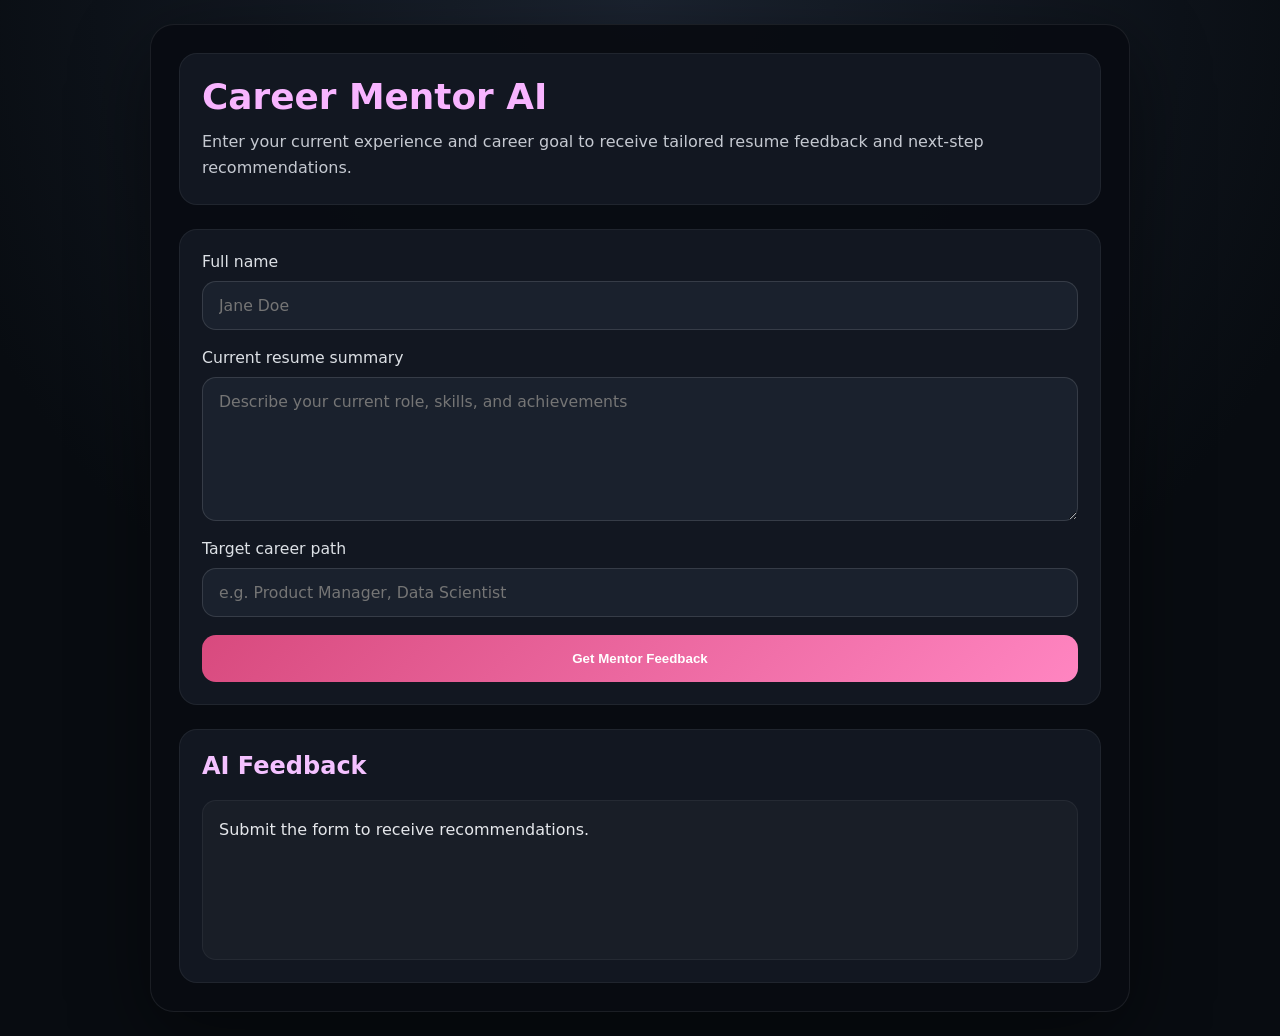
==== frontend/index.html @ a3f98a5e "Folder Structure Built. Initializing the Project." ====
﻿<!DOCTYPE html>
<html lang="en">
<head>
    <meta charset="UTF-8" />
    <meta name="viewport" content="width=device-width, initial-scale=1.0" />
    <title>Career Mentor AI</title>
    <link rel="stylesheet" href="style.css" />
</head>
<body>
    <main class="app-shell">
        <section class="hero-panel">
            <h1>Career Mentor AI</h1>
            <p>Enter your current experience and career goal to receive tailored resume feedback and next-step recommendations.</p>
        </section>

        <section class="form-panel">
            <form id="mentor-form">
                <label>
                    Full name
                    <input type="text" id="name" name="name" placeholder="Jane Doe" required />
                </label>

                <label>
                    Current resume summary
                    <textarea id="resumeText" name="resumeText" rows="6" placeholder="Describe your current role, skills, and achievements" required></textarea>
                </label>

                <label>
                    Target career path
                    <input type="text" id="careerGoal" name="careerGoal" placeholder="e.g. Product Manager, Data Scientist" required />
                </label>

                <button type="submit">Get Mentor Feedback</button>
            </form>
        </section>

        <section class="output-panel">
            <h2>AI Feedback</h2>
            <div id="results">Submit the form to receive recommendations.</div>
        </section>
    </main>

    <script>
        const form = document.getElementById('mentor-form');
        const results = document.getElementById('results');

        form.addEventListener('submit', async (event) => {
            event.preventDefault();
            results.textContent = 'Analyzing your input...';

            const payload = {
                name: document.getElementById('name').value.trim(),
                resumeText: document.getElementById('resumeText').value.trim(),
                careerGoal: document.getElementById('careerGoal').value.trim(),
            };

            try {
                const response = await fetch('../backend/process.php', {
                    method: 'POST',
                    headers: { 'Content-Type': 'application/json' },
                    body: JSON.stringify(payload),
                });

                const data = await response.json();
                if (response.ok && data.success) {
                    results.innerText = data.message;
                } else {
                    results.innerText = data.message || 'Unable to get a response from the server.';
                }
            } catch (error) {
                results.innerText = 'Network error: ' + error.message;
            }
        });
    </script>
</body>
</html>
---- frontend/style.css ----
﻿:root {
    color-scheme: dark;
    font-family: Inter, system-ui, sans-serif;
    background: #080c11;
    color: #f3f3f3;
}

* {
    box-sizing: border-box;
}

body {
    margin: 0;
    min-height: 100vh;
    display: grid;
    place-items: center;
    padding: 24px;
    background: radial-gradient(circle at top, #1b2330 0%, #080c11 60%);
}

.app-shell {
    width: min(100%, 980px);
    display: grid;
    gap: 24px;
    padding: 28px;
    border: 1px solid rgba(255, 255, 255, 0.08);
    border-radius: 24px;
    background: rgba(9, 12, 18, 0.96);
    box-shadow: 0 24px 80px rgba(0, 0, 0, 0.45);
}

.hero-panel,
.form-panel,
.output-panel {
    background: rgba(20, 25, 35, 0.95);
    border: 1px solid rgba(255, 255, 255, 0.06);
    border-radius: 18px;
    padding: 22px;
}

.hero-panel h1 {
    margin: 0 0 12px;
    color: #f8b4ff;
    font-size: clamp(2rem, 2.8vw, 3rem);
}

.hero-panel p {
    margin: 0;
    color: #c5c9d1;
    line-height: 1.65;
}

label {
    display: grid;
    gap: 10px;
    margin-bottom: 18px;
    font-size: 0.98rem;
    color: #dde1e6;
}

input,
textarea {
    width: 100%;
    border: 1px solid rgba(255, 255, 255, 0.12);
    border-radius: 14px;
    padding: 14px 16px;
    background: rgba(28, 35, 46, 0.96);
    color: #f2f2f2;
    font: inherit;
}

textarea {
    resize: vertical;
}

button {
    width: 100%;
    border: none;
    border-radius: 14px;
    background: linear-gradient(135deg, #d84a7e 0%, #ff85c1 100%);
    color: #fff;
    font-weight: 700;
    padding: 16px;
    cursor: pointer;
    transition: transform 0.2s ease, box-shadow 0.2s ease;
}

button:hover {
    transform: translateY(-1px);
    box-shadow: 0 20px 40px rgba(216, 74, 126, 0.28);
}

.output-panel h2 {
    margin-top: 0;
    color: #f4c1ff;
}

#results {
    min-height: 160px;
    white-space: pre-wrap;
    line-height: 1.65;
    color: #e5e7eb;
    padding: 16px;
    background: rgba(255, 255, 255, 0.03);
    border-radius: 14px;
    border: 1px solid rgba(255, 255, 255, 0.05);
}

@media (max-width: 720px) {
    body {
        padding: 14px;
    }
}
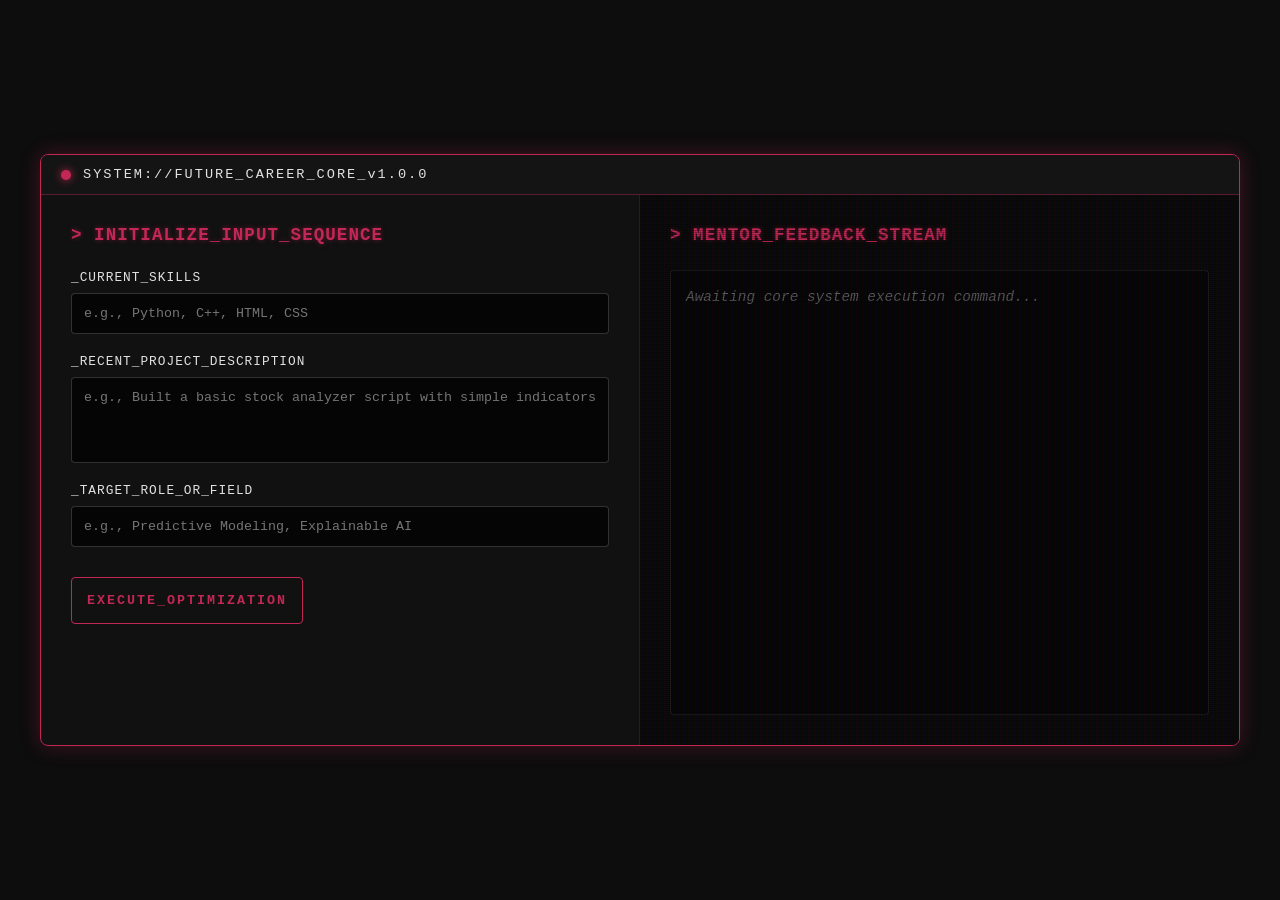
==== commit be58cac6: "Phase 1 of the Project." ====
--- a/frontend/index.html
+++ b/frontend/index.html
@@ -1,76 +1,53 @@
 ﻿<!DOCTYPE html>
 <html lang="en">
 <head>
-    <meta charset="UTF-8" />
-    <meta name="viewport" content="width=device-width, initial-scale=1.0" />
-    <title>Career Mentor AI</title>
-    <link rel="stylesheet" href="style.css" />
+    <meta charset="UTF-8">
+    <meta name="viewport" content="width=device-width, initial-scale=1.0">
+    <title>FutureCareer AI // Terminal</title>
+    <link rel="stylesheet" href="style.css">
 </head>
 <body>
-    <main class="app-shell">
-        <section class="hero-panel">
-            <h1>Career Mentor AI</h1>
-            <p>Enter your current experience and career goal to receive tailored resume feedback and next-step recommendations.</p>
-        </section>
 
-        <section class="form-panel">
-            <form id="mentor-form">
-                <label>
-                    Full name
-                    <input type="text" id="name" name="name" placeholder="Jane Doe" required />
-                </label>
+    <div class="terminal-container">
+        <header class="terminal-header">
+            <div class="status-indicator"></div>
+            <span class="system-title">SYSTEM://FUTURE_CAREER_CORE_v1.0.0</span>
+        </header>
 
-                <label>
-                    Current resume summary
-                    <textarea id="resumeText" name="resumeText" rows="6" placeholder="Describe your current role, skills, and achievements" required></textarea>
-                </label>
+        <main class="terminal-body">
+            
+            <section class="panel input-panel">
+                <h2 class="panel-title">> INITIALIZE_INPUT_SEQUENCE</h2>
+                
+                <form id="mentorForm" action="../backend/process.php" method="POST">
+                    <div class="input-group">
+                        <label for="skills">_CURRENT_SKILLS</label>
+                        <input type="text" id="skills" name="skills" placeholder="e.g., Python, C++, HTML, CSS" required>
+                    </div>
 
-                <label>
-                    Target career path
-                    <input type="text" id="careerGoal" name="careerGoal" placeholder="e.g. Product Manager, Data Scientist" required />
-                </label>
+                    <div class="input-group">
+                        <label for="project">_RECENT_PROJECT_DESCRIPTION</label>
+                        <textarea id="project" name="project" rows="4" placeholder="e.g., Built a basic stock analyzer script with simple indicators" required></textarea>
+                    </div>
 
-                <button type="submit">Get Mentor Feedback</button>
-            </form>
-        </section>
+                    <div class="input-group">
+                        <label for="target">_TARGET_ROLE_OR_FIELD</label>
+                        <input type="text" id="target" name="target" placeholder="e.g., Predictive Modeling, Explainable AI" required>
+                    </div>
 
-        <section class="output-panel">
-            <h2>AI Feedback</h2>
-            <div id="results">Submit the form to receive recommendations.</div>
-        </section>
-    </main>
+                    <button type="submit" class="submit-btn">EXECUTE_OPTIMIZATION</button>
+                </form>
+            </section>
 
-    <script>
-        const form = document.getElementById('mentor-form');
-        const results = document.getElementById('results');
+            <section class="panel output-panel">
+                <h2 class="panel-title">> MENTOR_FEEDBACK_STREAM</h2>
+                <div class="output-screen" id="outputScreen">
+                    <div class="terminal-prompt">Awaiting core system execution command...</div>
+                </div>
+            </section>
 
-        form.addEventListener('submit', async (event) => {
-            event.preventDefault();
-            results.textContent = 'Analyzing your input...';
+        </main>
+    </div>
 
-            const payload = {
-                name: document.getElementById('name').value.trim(),
-                resumeText: document.getElementById('resumeText').value.trim(),
-                careerGoal: document.getElementById('careerGoal').value.trim(),
-            };
-
-            try {
-                const response = await fetch('../backend/process.php', {
-                    method: 'POST',
-                    headers: { 'Content-Type': 'application/json' },
-                    body: JSON.stringify(payload),
-                });
-
-                const data = await response.json();
-                if (response.ok && data.success) {
-                    results.innerText = data.message;
-                } else {
-                    results.innerText = data.message || 'Unable to get a response from the server.';
-                }
-            } catch (error) {
-                results.innerText = 'Network error: ' + error.message;
-            }
-        });
-    </script>
 </body>
-</html>
+</html>
--- a/frontend/style.css
+++ b/frontend/style.css
@@ -1,113 +1,208 @@
-﻿:root {
-    color-scheme: dark;
-    font-family: Inter, system-ui, sans-serif;
-    background: #080c11;
-    color: #f3f3f3;
+﻿/* ==========================================================================
+   1. SYSTEM VARIABLES & RESET
+   ========================================================================== */
+:root {
+    --bg-dark: #0D0D0D;       /* From Palette: Deep Cyber Black */
+    --accent-neon: #C22755;   /* From Palette: Crimson Magenta */
+    --text-primary: #EDEDED;  /* From Palette: High-Contrast Platinum */
+    --text-muted: #E2E2E2;     /* From Palette: Synth Grey */
+    --panel-bg: rgba(20, 20, 20, 0.6);
+    --border-glow: rgba(194, 39, 85, 0.3);
 }
 
 * {
+    margin: 0;
+    padding: 0;
     box-sizing: border-box;
+    font-family: 'Courier New', Courier, monospace; /* Monospaced for coding aesthetic */
 }
 
 body {
-    margin: 0;
+    background-color: var(--bg-dark);
+    color: var(--text-primary);
     min-height: 100vh;
+    display: flex;
+    justify-content: center;
+    align-items: center;
+    padding: 20px;
+    overflow-x: hidden;
+}
+
+/* ==========================================================================
+   2. TERMINAL LAYOUT
+   ========================================================================== */
+.terminal-container {
+    width: 100%;
+    max-width: 1200px;
+    background: var(--panel-bg);
+    border: 1px solid var(--accent-neon);
+    border-radius: 8px;
+    box-shadow: 0 0 20px var(--border-glow);
+    display: flex;
+    flex-direction: column;
+    overflow: hidden;
+}
+
+.terminal-header {
+    background-color: #141414;
+    padding: 12px 20px;
+    border-bottom: 1px solid rgba(194, 39, 85, 0.4);
+    display: flex;
+    align-items: center;
+    gap: 12px;
+}
+
+.status-indicator {
+    width: 10px;
+    height: 10px;
+    background-color: var(--accent-neon);
+    border-radius: 50%;
+    box-shadow: 0 0 8px var(--accent-neon);
+    animation: blink 1.5s infinite;
+}
+
+.system-title {
+    font-size: 0.85rem;
+    letter-spacing: 2px;
+    color: var(--text-muted);
+}
+
+.terminal-body {
     display: grid;
-    place-items: center;
-    padding: 24px;
-    background: radial-gradient(circle at top, #1b2330 0%, #080c11 60%);
-}
-
-.app-shell {
-    width: min(100%, 980px);
-    display: grid;
-    gap: 24px;
-    padding: 28px;
-    border: 1px solid rgba(255, 255, 255, 0.08);
-    border-radius: 24px;
-    background: rgba(9, 12, 18, 0.96);
-    box-shadow: 0 24px 80px rgba(0, 0, 0, 0.45);
-}
-
-.hero-panel,
-.form-panel,
+    grid-template-columns: 1fr 1fr; /* Side-by-side splitting panels */
+    gap: 0;
+    min-height: 550px;
+}
+
+@media (max-width: 768px) {
+    .terminal-body {
+        grid-template-columns: 1fr; /* Stack vertically on smaller displays */
+    }
+}
+
+/* ==========================================================================
+   3. PANELS & FORMS UI
+   ========================================================================== */
+.panel {
+    padding: 30px;
+    display: flex;
+    flex-direction: column;
+}
+
+.input-panel {
+    border-right: 1px solid rgba(194, 39, 85, 0.2);
+}
+
+@media (max-width: 768px) {
+    .input-panel {
+        border-right: none;
+        border-bottom: 1px solid rgba(194, 39, 85, 0.2);
+    }
+}
+
+.panel-title {
+    font-size: 1.1rem;
+    color: var(--accent-neon);
+    margin-bottom: 25px;
+    letter-spacing: 1px;
+    text-shadow: 0 0 5px rgba(194, 39, 85, 0.5);
+}
+
+.input-group {
+    margin-bottom: 20px;
+    display: flex;
+    flex-direction: column;
+    gap: 8px;
+}
+
+.input-group label {
+    font-size: 0.8rem;
+    color: var(--text-muted);
+    letter-spacing: 1px;
+}
+
+.input-group input, 
+.input-group textarea {
+    background-color: #050505;
+    border: 1px solid rgba(226, 226, 226, 0.2);
+    padding: 12px;
+    color: var(--text-primary);
+    border-radius: 4px;
+    outline: none;
+    transition: all 0.3s ease;
+}
+
+.input-group input:focus, 
+.input-group textarea:focus {
+    border-color: var(--accent-neon);
+    box-shadow: 0 0 8px rgba(194, 39, 85, 0.2);
+}
+
+/* Customizing scrollbar for textareas */
+textarea {
+    resize: none;
+}
+
+.submit-btn {
+    background-color: transparent;
+    border: 1px solid var(--accent-neon);
+    color: var(--accent-neon);
+    padding: 15px;
+    font-weight: bold;
+    cursor: pointer;
+    border-radius: 4px;
+    transition: all 0.3s ease;
+    letter-spacing: 2px;
+    margin-top: 10px;
+}
+
+.submit-btn:hover {
+    background-color: var(--accent-neon);
+    color: var(--bg-dark);
+    box-shadow: 0 0 15px var(--accent-neon);
+}
+
+/* ==========================================================================
+   4. OUTPUT DISPLAY GRAPHICS
+   ========================================================================== */
 .output-panel {
-    background: rgba(20, 25, 35, 0.95);
-    border: 1px solid rgba(255, 255, 255, 0.06);
-    border-radius: 18px;
-    padding: 22px;
-}
-
-.hero-panel h1 {
-    margin: 0 0 12px;
-    color: #f8b4ff;
-    font-size: clamp(2rem, 2.8vw, 3rem);
-}
-
-.hero-panel p {
-    margin: 0;
-    color: #c5c9d1;
-    line-height: 1.65;
-}
-
-label {
-    display: grid;
-    gap: 10px;
-    margin-bottom: 18px;
-    font-size: 0.98rem;
-    color: #dde1e6;
-}
-
-input,
-textarea {
-    width: 100%;
-    border: 1px solid rgba(255, 255, 255, 0.12);
-    border-radius: 14px;
-    padding: 14px 16px;
-    background: rgba(28, 35, 46, 0.96);
-    color: #f2f2f2;
-    font: inherit;
-}
-
-textarea {
-    resize: vertical;
-}
-
-button {
-    width: 100%;
-    border: none;
-    border-radius: 14px;
-    background: linear-gradient(135deg, #d84a7e 0%, #ff85c1 100%);
-    color: #fff;
-    font-weight: 700;
-    padding: 16px;
-    cursor: pointer;
-    transition: transform 0.2s ease, box-shadow 0.2s ease;
-}
-
-button:hover {
-    transform: translateY(-1px);
-    box-shadow: 0 20px 40px rgba(216, 74, 126, 0.28);
-}
-
-.output-panel h2 {
-    margin-top: 0;
-    color: #f4c1ff;
-}
-
-#results {
-    min-height: 160px;
-    white-space: pre-wrap;
-    line-height: 1.65;
-    color: #e5e7eb;
-    padding: 16px;
-    background: rgba(255, 255, 255, 0.03);
-    border-radius: 14px;
-    border: 1px solid rgba(255, 255, 255, 0.05);
-}
-
-@media (max-width: 720px) {
-    body {
-        padding: 14px;
-    }
-}
+    background-color: #080808;
+    position: relative;
+}
+
+.output-screen {
+    flex-grow: 1;
+    padding: 15px;
+    background-color: #040404;
+    border: 1px solid rgba(226, 226, 226, 0.1);
+    border-radius: 4px;
+    font-size: 0.9rem;
+    line-height: 1.6;
+    overflow-y: auto;
+    color: var(--text-muted);
+}
+
+.terminal-prompt {
+    color: rgba(222, 222, 222, 0.4);
+    font-style: italic;
+}
+
+/* Scanline visual effect overlay */
+.output-panel::before {
+    content: " ";
+    display: block;
+    position: absolute;
+    top: 0; left: 0; bottom: 0; right: 0;
+    background: linear-gradient(rgba(18, 16, 16, 0) 50%, rgba(0, 0, 0, 0.25) 50%), linear-gradient(90deg, rgba(255, 0, 0, 0.06), rgba(0, 255, 0, 0.02), rgba(0, 0, 255, 0.06));
+    z-index: 2;
+    background-size: 100% 2px, 3px 100%;
+    pointer-events: none;
+}
+
+/* ==========================================================================
+   5. SYSTEM ANIMATIONS
+   ========================================================================== */
+@keyframes blink {
+    0%, 100% { opacity: 1; }
+    50% { opacity: 0.3; }
+}
